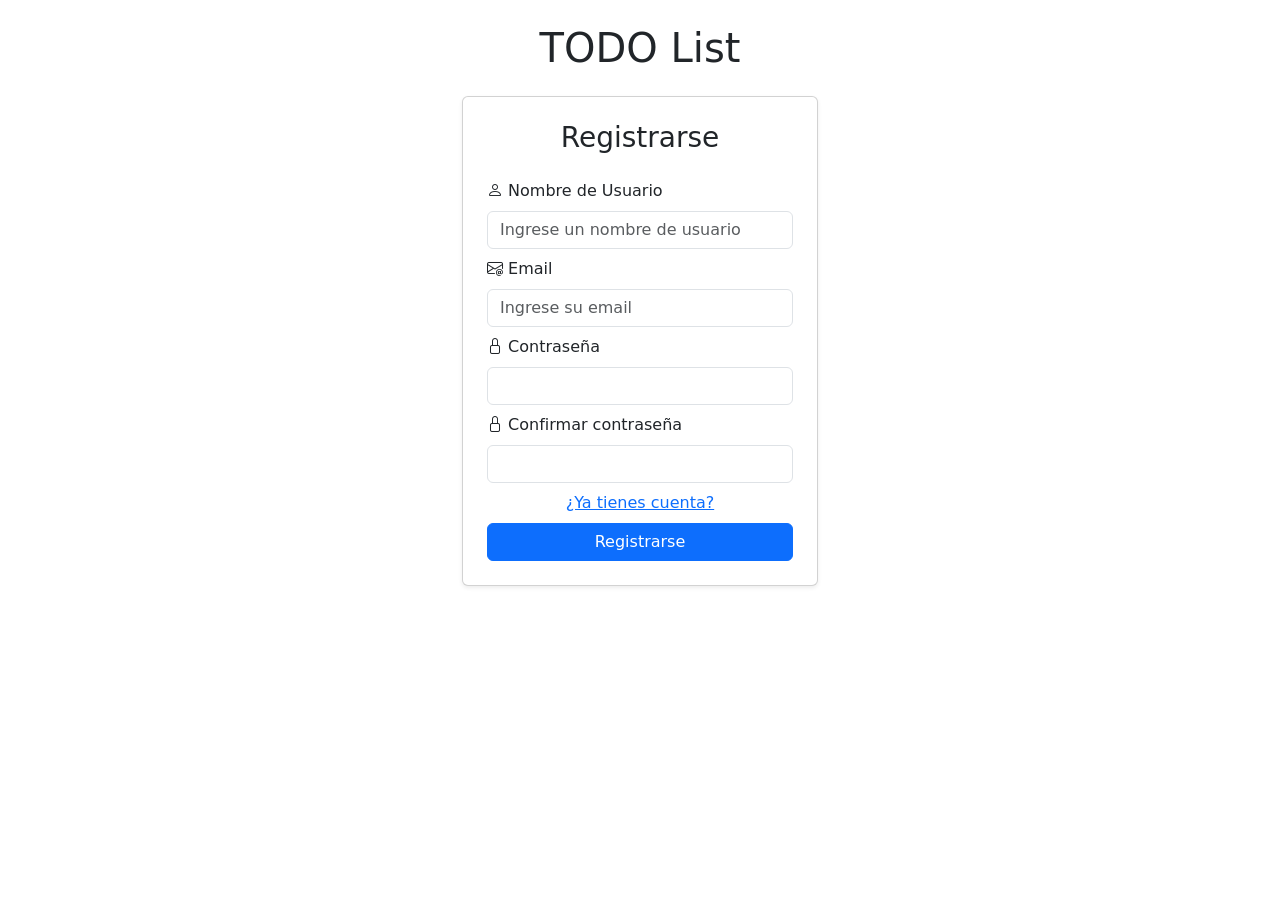
==== register.html @ 83c37ac3 "feat(pages): add register and tasks pages" ====
<!DOCTYPE html>
<html lang="es">
<head>
    <meta charset="UTF-8">
    <meta name="viewport" content="width=device-width, initial-scale=1.0">
    <title>TODO List</title>
    <link rel="stylesheet" href="css/style.css">
    <link href="https://cdn.jsdelivr.net/npm/bootstrap@5.3.8/dist/css/bootstrap.min.css" rel="stylesheet" integrity="sha384-sRIl4kxILFvY47J16cr9ZwB07vP4J8+LH7qKQnuqkuIAvNWLzeN8tE5YBujZqJLB" crossorigin="anonymous">
    <link rel="stylesheet" href="https://cdn.jsdelivr.net/npm/bootstrap-icons@1.13.1/font/bootstrap-icons.min.css">
</head>
<body>
    <header class="container mt-4">
        <div class="row align-items-center">

            <div class="col text-center">
                <h1 class="mb-0">TODO List</h1>
            </div>

        </div>
    </header>
    
    <main class="container mt-4">
        <section class="row justify-content-center">

            <div class="col-md-4">
                <div class="card shadow-sm p-4">

                    <h3 class="text-center mb-4">Registrarse</h3>

                    <form id="registerForm">

                        <div class="mb-2">
                            <label for="registerUsername" class="form-label">
                                <i class="bi bi-person"></i>
                                Nombre de Usuario
                            </label>
                            <input type="text" class="form-control" id="registerUsername" placeholder="Ingrese un nombre de usuario" required>
                        </div>

                        <div class="mb-2">
                            <label for="registerEmail" class="form-label">
                                <i class="bi bi-envelope-at"></i>
                                Email
                            </label>
                            <input type="email" class="form-control" id="registerEmail" placeholder="Ingrese su email" required>
                        </div>
                        
                        <div class="mb-2">
                            <label for="registerPassword" class="form-label">
                                <i class="bi bi-lock"></i>
                                Contraseña
                            </label>
                            <input type="password" class="form-control" id="registerPassword" required>
                        </div>

                        <div class="mb-2">
                            <label for="registerConfirmPassword" class="form-label">
                                <i class="bi bi-lock"></i>
                                Confirmar contraseña
                            </label>
                            <input type="password" class="form-control" id="registerConfirmPassword" required>
                        </div>

                        <div class="text-center mb-2">
                            <a href="./index.html">¿Ya tienes cuenta?</a>
                        </div>

                        <div class="d-grid">
                            <button type="submit" class="btn btn-primary">Registrarse</button>
                        </div>

                    </form>
                </div>
            </div>

        </section>
    </main>
    <script src="https://cdn.jsdelivr.net/npm/bootstrap@5.3.8/dist/js/bootstrap.bundle.min.js" integrity="sha384-FKyoEForCGlyvwx9Hj09JcYn3nv7wiPVlz7YYwJrWVcXK/BmnVDxM+D2scQbITxI" crossorigin="anonymous"></script>
</body>
</html>
---- css/style.css ----
.btn-small-personalised {
    padding: 0.25rem 0.50rem !important;
    min-height: auto;
    line-height: 1;
}

.btn-small-personalised::after {
    transform: scale(0.7);
}

.width-40 {
    width: 40px;
}

.text-strike {
  text-decoration: line-through;
}
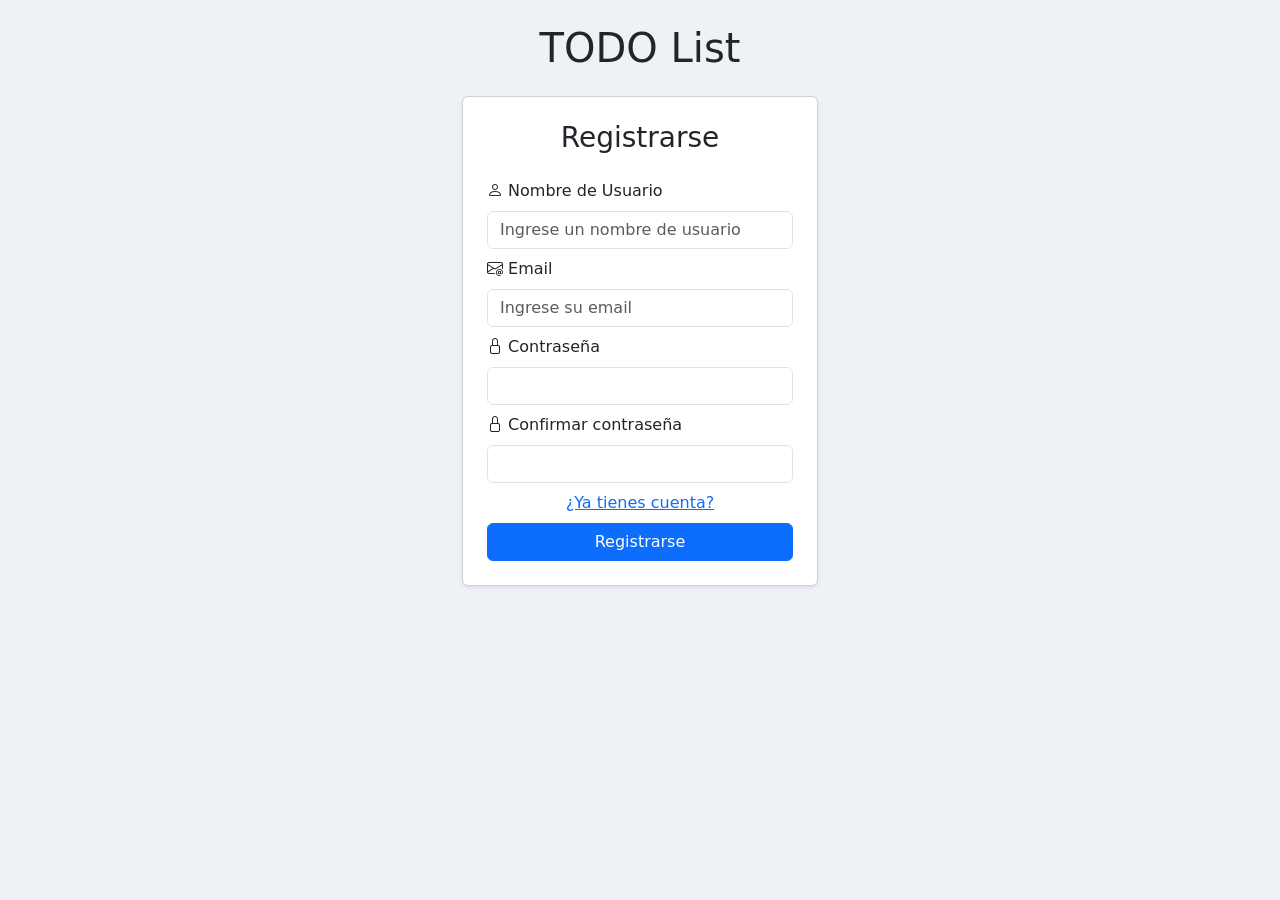
==== commit b6cfb94c: "style: change backgorund color for the pages" ====
--- a/register.html
+++ b/register.html
@@ -4,9 +4,9 @@
     <meta charset="UTF-8">
     <meta name="viewport" content="width=device-width, initial-scale=1.0">
     <title>TODO List</title>
-    <link rel="stylesheet" href="css/style.css">
     <link href="https://cdn.jsdelivr.net/npm/bootstrap@5.3.8/dist/css/bootstrap.min.css" rel="stylesheet" integrity="sha384-sRIl4kxILFvY47J16cr9ZwB07vP4J8+LH7qKQnuqkuIAvNWLzeN8tE5YBujZqJLB" crossorigin="anonymous">
     <link rel="stylesheet" href="https://cdn.jsdelivr.net/npm/bootstrap-icons@1.13.1/font/bootstrap-icons.min.css">
+    <link rel="stylesheet" href="css/style.css">
 </head>
 <body>
     <header class="container mt-4">
--- a/css/style.css
+++ b/css/style.css
@@ -1,3 +1,7 @@
+body {
+    background-color: #eef2f7;
+}
+
 .btn-small-personalised {
     padding: 0.25rem 0.50rem !important;
     min-height: auto;
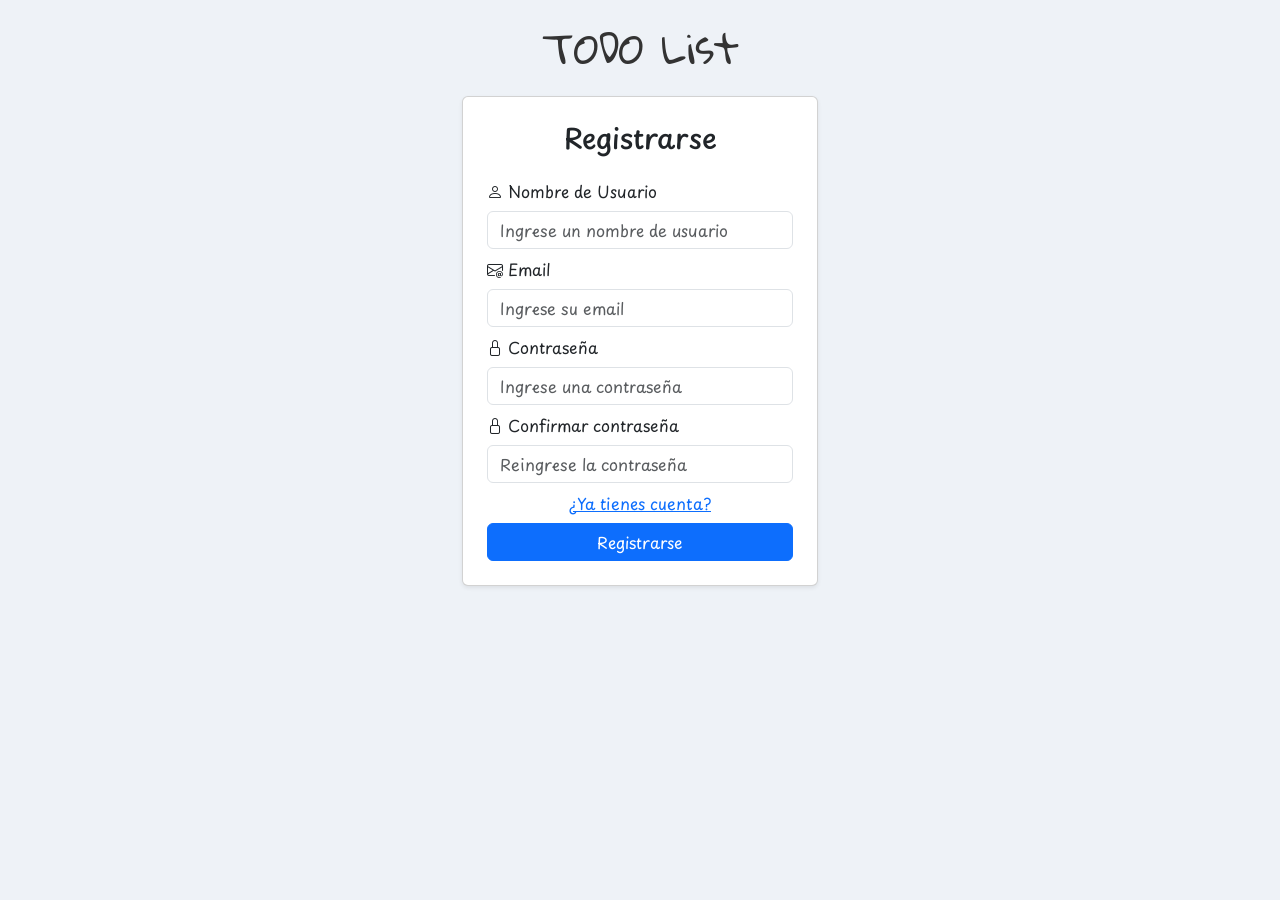
==== commit 8170ff5a: "feat(auth): add register flow with validation and API integration" ====
--- a/register.html
+++ b/register.html
@@ -6,9 +6,13 @@
     <title>TODO List</title>
     <link href="https://cdn.jsdelivr.net/npm/bootstrap@5.3.8/dist/css/bootstrap.min.css" rel="stylesheet" integrity="sha384-sRIl4kxILFvY47J16cr9ZwB07vP4J8+LH7qKQnuqkuIAvNWLzeN8tE5YBujZqJLB" crossorigin="anonymous">
     <link rel="stylesheet" href="https://cdn.jsdelivr.net/npm/bootstrap-icons@1.13.1/font/bootstrap-icons.min.css">
+    <link rel="preconnect" href="https://fonts.googleapis.com">
+    <link rel="preconnect" href="https://fonts.gstatic.com" crossorigin>
+    <link href="https://fonts.googleapis.com/css2?family=Gloria+Hallelujah&family=Playpen+Sans:wght@100..800&display=swap" rel="stylesheet">
     <link rel="stylesheet" href="css/style.css">
+    <script type="module" src="./javascript/main.js" defer></script>
 </head>
-<body>
+<body data-page="register">
     <header class="container mt-4">
         <div class="row align-items-center">
 
@@ -27,7 +31,9 @@
 
                     <h3 class="text-center mb-4">Registrarse</h3>
 
-                    <form id="registerForm">
+                    <form class="needs-validation" id="registerForm" novalidate>
+
+                        <div id="formError" class="alert alert-danger py-2 d-none"></div>
 
                         <div class="mb-2">
                             <label for="registerUsername" class="form-label">
@@ -35,6 +41,7 @@
                                 Nombre de Usuario
                             </label>
                             <input type="text" class="form-control" id="registerUsername" placeholder="Ingrese un nombre de usuario" required>
+                            <div id="usernameError" class="invalid-feedback"></div>
                         </div>
 
                         <div class="mb-2">
@@ -43,6 +50,7 @@
                                 Email
                             </label>
                             <input type="email" class="form-control" id="registerEmail" placeholder="Ingrese su email" required>
+                            <div id="emailError" class="invalid-feedback"></div>
                         </div>
                         
                         <div class="mb-2">
@@ -50,7 +58,8 @@
                                 <i class="bi bi-lock"></i>
                                 Contraseña
                             </label>
-                            <input type="password" class="form-control" id="registerPassword" required>
+                            <input type="password" class="form-control" id="registerPassword" placeholder="Ingrese una contraseña" required>
+                            <div id="passwordError" class="invalid-feedback"></div>
                         </div>
 
                         <div class="mb-2">
@@ -58,7 +67,8 @@
                                 <i class="bi bi-lock"></i>
                                 Confirmar contraseña
                             </label>
-                            <input type="password" class="form-control" id="registerConfirmPassword" required>
+                            <input type="password" class="form-control" id="registerConfirmPassword" placeholder="Reingrese la contraseña" required>
+                            <div id="confirmPasswordError" class="invalid-feedback"></div>
                         </div>
 
                         <div class="text-center mb-2">
@@ -66,7 +76,7 @@
                         </div>
 
                         <div class="d-grid">
-                            <button type="submit" class="btn btn-primary">Registrarse</button>
+                            <button type="submit" class="btn btn-primary" id="btnRegister">Registrarse</button>
                         </div>
 
                     </form>
@@ -75,6 +85,21 @@
 
         </section>
     </main>
+
+    <!-- Modal -->
+    <div class="modal fade" id="registerModal" tabindex="-1" aria-labelledby="registerModalLabel" aria-hidden="true">
+        <div class="modal-dialog modal-dialog-centered">
+            <div class="modal-content text-center p-4">
+
+                <div class="modal-body">
+                    <h5 class="mb-3 text-success"><i class="bi bi-check-lg"></i> Usuario registrado</h5>
+                    <p class="mb-0">Registro exitoso</p>
+                </div>
+
+            </div>
+        </div>
+    </div>
+
     <script src="https://cdn.jsdelivr.net/npm/bootstrap@5.3.8/dist/js/bootstrap.bundle.min.js" integrity="sha384-FKyoEForCGlyvwx9Hj09JcYn3nv7wiPVlz7YYwJrWVcXK/BmnVDxM+D2scQbITxI" crossorigin="anonymous"></script>
 </body>
 </html>
--- a/css/style.css
+++ b/css/style.css
@@ -1,5 +1,11 @@
 body {
     background-color: #eef2f7;
+    font-family: "Playpen Sans", cursive;
+}
+
+h1 {
+    font-family: 'Gloria Hallelujah', cursive;
+    color: #333;
 }
 
 .btn-small-personalised {
